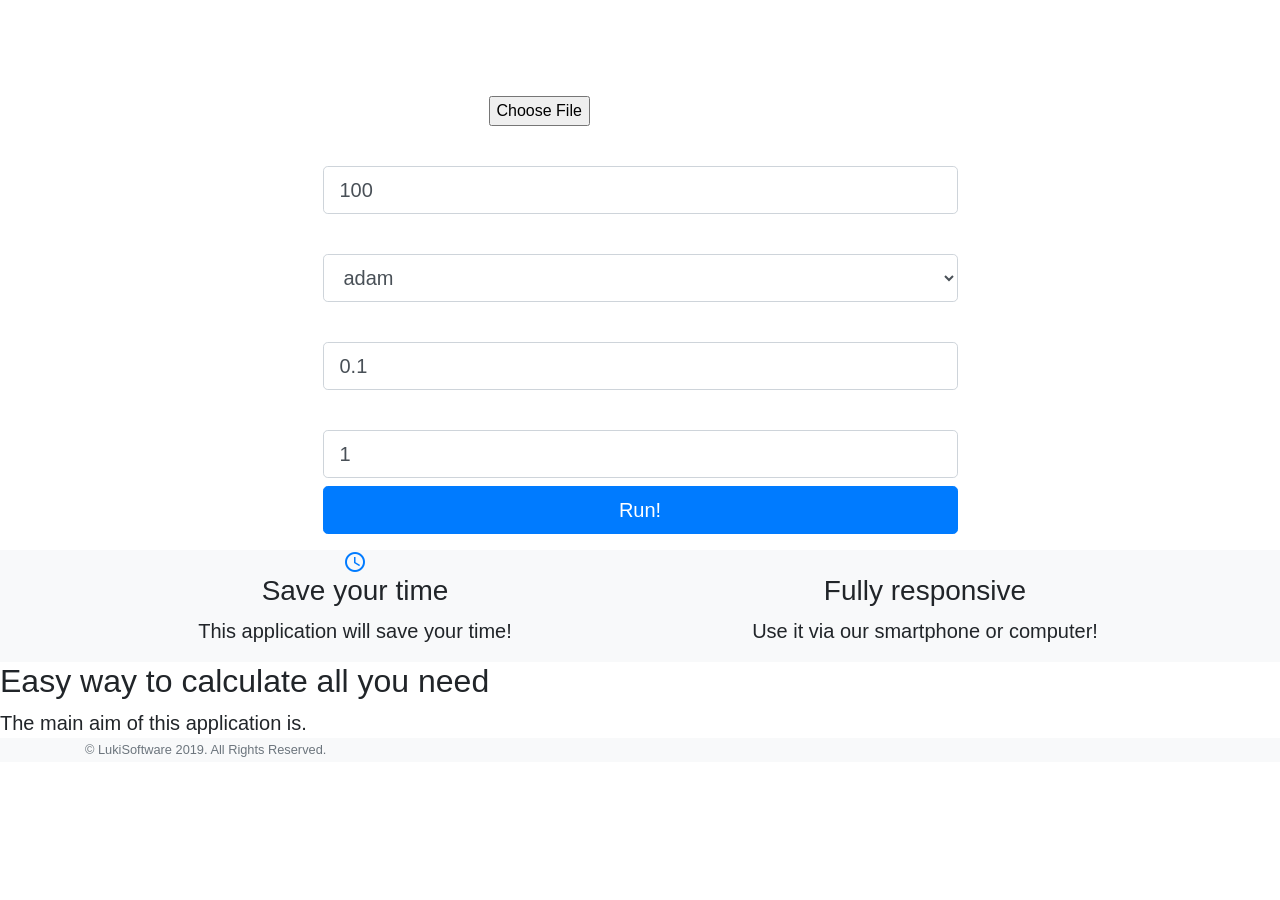
==== web/templates/index.html @ aef53f51 "file reorganization" ====
<html lang="en"><head>
    <meta charset="utf-8">
    <meta name="viewport" content="width=device-width, initial-scale=1, shrink-to-fit=no">
    <meta name="description" content="">
    <meta name="author" content="">
    <title>CalculateIT - AI project</title>

    <link href="static/css/landing-page/landing-page.min.css" rel="stylesheet">
    <link href="static/css/common.css" rel="stylesheet">
    <!-- Bootstrap core CSS -->
    <link href="https://fonts.googleapis.com/icon?family=Material+Icons" rel="stylesheet">
    <link rel="stylesheet" href="https://stackpath.bootstrapcdn.com/bootstrap/4.3.1/css/bootstrap.min.css" integrity="sha384-ggOyR0iXCbMQv3Xipma34MD+dH/1fQ784/j6cY/iJTQUOhcWr7x9JvoRxT2MZw1T" crossorigin="anonymous">

<body>
<!-- Masthead -->
<header class="masthead text-white text-center">
    <div class="overlay"></div>
    <div class="container">
        <div class="row">
            <div class="col-xl-9 mx-auto">
                <h1 class="mb-5 text-white">Calculate it!</h1>
            </div>
            <div class="col-md-10 col-lg-8 col-xl-7 mx-auto">
                <form id="calculateForm" enctype=multipart/form-data>
                    <div class="form-row">
                            <div class=" col-lg-12 mb-2 mb-md-0 pb-2">
                            <input type="file" name="sourceFile" required>
                        </div>
                        <div class=" col-lg-12 mb-2 mb-md-0 pb-2">
                            <label for="percentNumber">Percent of data</label>
                            <input type="number" name="percent" id="percentNumber" min="0" max="100" value="100" step="1" class="form-control form-control-lg" placeholder="Enter user name or email...">
                        </div>
                        <div class=" col-lg-12 mb-2 mb-md-0 pb-2">
                            <label for="algorithmSelect">Alhorithm</label>
                            <select name="algorithm" class="form-control form-control-lg" id="algorithmSelect">
                                <option value="adam">adam</option>
                                <option value="lbfgs">lbfgs</option>
                                <option value="sgd">sgd</option>
                            </select>
                        </div>
                        <div class=" col-lg-12 mb-2 mb-md-0 pb-2">
                            <label for="leariningRateNumber">Learning rate</label>
                            <input type="number" step="0.1" value="0.1" name="learningRate" id="leariningRateNumber" class="form-control form-control-lg" placeholder="Enter learing rate...">
                        </div>
                        <div class=" col-lg-12 mb-2 mb-md-0 pb-2">
                                <label for="maxInter">Max inter</label>
                                <input type="number" value="1" name="maxInter" class="form-control form-control-lg" placeholder="Enter max inter...">
                            </div>
                        <div class="col-lg-12">
                            <button id="sendForm" type="button" class="btn btn-block btn-lg btn-primary padding-rem-05">Run!</button>
                            <div class="loader displaynone"></div>
                        </div>
                    </div>
                </form>
            </div>
        </div>
    </div>
</header>
<!-- Icons Grid -->
<section class="features-icons bg-light text-center">
    <div class="container">
        <div class="row">
            <div class="col-lg-6">
                <div class="features-icons-item mx-auto mb-5 mb-lg-0 mb-lg-3">
                    <div class="features-icons-icon d-flex">
                        <i class="icon-layers m-auto text-primary material-icons">schedule</i>
                    </div>
                    <h3>Save your time</h3>
                    <p class="lead mb-0">This application will save your time!</p>
                </div>
            </div>
            <div class="col-lg-6">
                <div class="features-icons-item mx-auto mb-5 mb-lg-0 mb-lg-3">
                    <div class="features-icons-icon d-flex">
                        <i class="icon-layers m-auto text-primary material-icons">mobile_friendly</i>
                    </div>
                    <h3>Fully responsive</h3>
                    <p class="lead mb-0">Use it via our smartphone or computer!</p>
                </div>
            </div>            
        </div>
    </div>
</section>
<!-- Image Showcases -->
<section class="showcase">
    <div class="container-fluid p-0">
        <div class="row no-gutters">
            <div class="col-lg-6 order-lg-2 text-white showcase-img"></div>
            <div class="col-lg-6 order-lg-1 my-auto showcase-text">
                <h2>Easy way to calculate all you need</h2>
                <p class="lead mb-0">The main aim of this application is. </p>
            </div>
        </div>

    </div>
</section>
    <!-- Footer -->
    <footer class="footer bg-light">
    <div class="container">
        <div class="row">
            <div class="col-lg-6 h-100 text-center text-lg-left my-auto">
                <p class="text-muted small mb-4 mb-lg-0">© LukiSoftware 2019. All Rights Reserved.</p>
            </div>
            <div class="col-lg-6 h-100 text-center text-lg-right my-auto">
                <ul class="list-inline mb-0">
                    <li class="list-inline-item mr-3">
                        <a href="#">
                            <i class="fab fa-facebook fa-2x fa-fw"></i>
                        </a>
                    </li>
                    <li class="list-inline-item mr-3">
                        <a href="#">
                            <i class="fab fa-twitter-square fa-2x fa-fw"></i>
                        </a>
                    </li>
                    <li class="list-inline-item">
                        <a href="#">
                            <i class="fab fa-instagram fa-2x fa-fw"></i>
                        </a>
                    </li>
                </ul>
            </div>
        </div>
    </div>
</footer>

<script src="https://ajax.aspnetcdn.com/ajax/jQuery/jquery-3.4.0.min.js"></script>
<script src="https://stackpath.bootstrapcdn.com/bootstrap/4.3.1/js/bootstrap.min.js" integrity="sha384-JjSmVgyd0p3pXB1rRibZUAYoIIy6OrQ6VrjIEaFf/nJGzIxFDsf4x0xIM+B07jRM" crossorigin="anonymous"></script>

<script>
    function showLoader(){
        $('.loader').removeClass('displaynone');
        $('#sendForm').addClass('displaynone');
    }
    
    function hideLoader(){
        $('.loader').addClass('displaynone');
        $('#sendForm').removeClass('displaynone');
    }

    $(function(){
        $('#sendForm').on('click', function(){
            showLoader();

            var form_data = new FormData($('#calculateForm')[0]);
            console.log(form_data);
            $.ajax({
                type: 'POST',
                url: '/run',
                data: form_data,
                contentType: false,
                cache: false,
                processData: false,
                success: function(data) {
                    console.log('Success!');
                    hideLoader();
                    //TODO implement presentation of results
                },
                error: function (jqXHR, textStatus) {
                    alert('Error occured: ' + textStatus);
                    hideLoader();
                }
            });
        });
    });
</script>
</body></html>
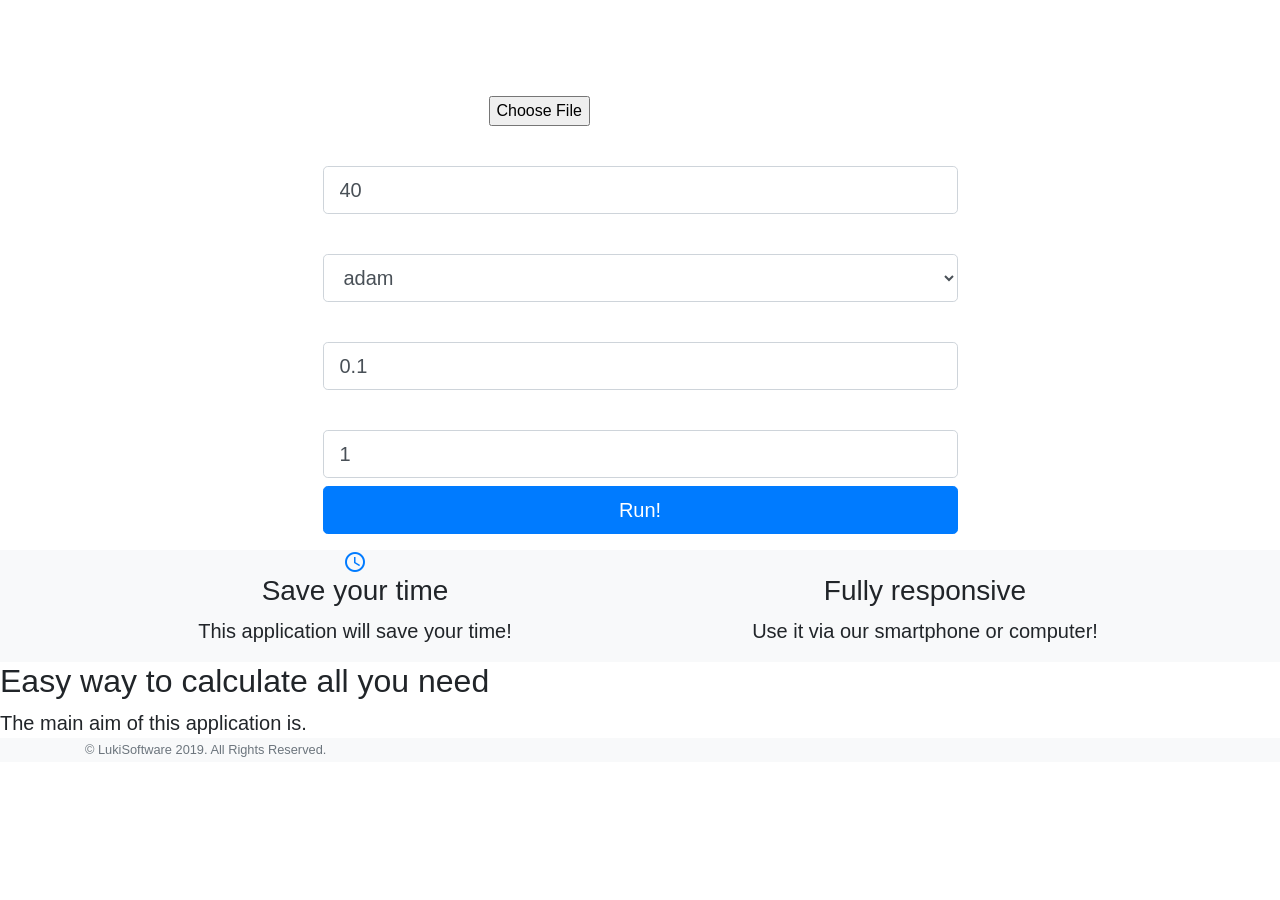
==== commit 8bb9699c: "linking imporved" ====
--- a/web/templates/index.html
+++ b/web/templates/index.html
@@ -28,7 +28,7 @@
                         </div>
                         <div class=" col-lg-12 mb-2 mb-md-0 pb-2">
                             <label for="percentNumber">Percent of data</label>
-                            <input type="number" name="percent" id="percentNumber" min="0" max="100" value="100" step="1" class="form-control form-control-lg" placeholder="Enter user name or email...">
+                            <input type="number" name="percent" id="percentNumber" min="1" max="99" value="40" step="1" class="form-control form-control-lg" placeholder="Enter user name or email...">
                         </div>
                         <div class=" col-lg-12 mb-2 mb-md-0 pb-2">
                             <label for="algorithmSelect">Alhorithm</label>
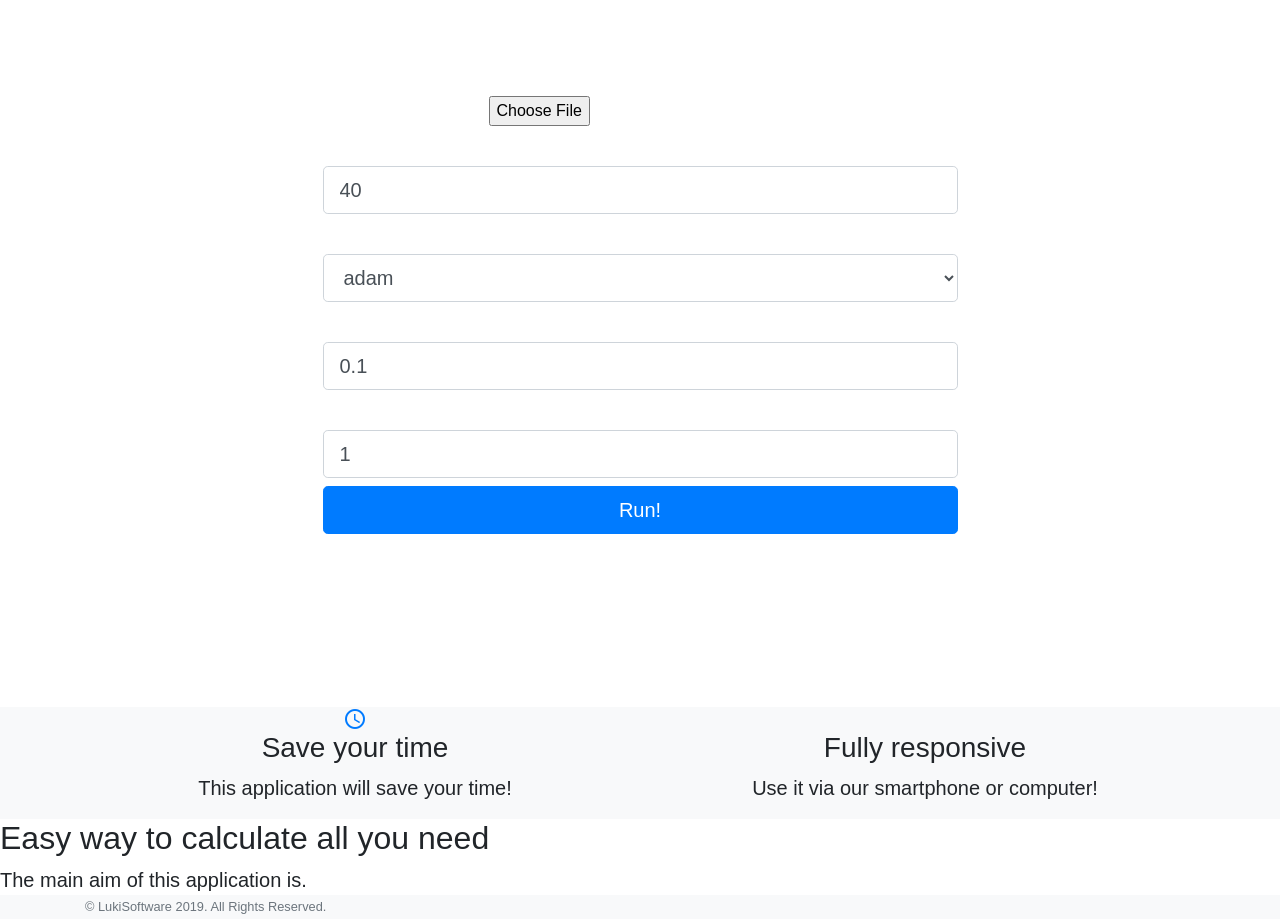
==== commit 261d9349: "add chart implementation, sending json with data + chart.js library + parse date to json + send json" ====
--- a/web/templates/index.html
+++ b/web/templates/index.html
@@ -10,7 +10,7 @@
     <!-- Bootstrap core CSS -->
     <link href="https://fonts.googleapis.com/icon?family=Material+Icons" rel="stylesheet">
     <link rel="stylesheet" href="https://stackpath.bootstrapcdn.com/bootstrap/4.3.1/css/bootstrap.min.css" integrity="sha384-ggOyR0iXCbMQv3Xipma34MD+dH/1fQ784/j6cY/iJTQUOhcWr7x9JvoRxT2MZw1T" crossorigin="anonymous">
-
+    <link rel="stylesheet" type="text/css" href="static/css/Chart.min.css">
 <body>
 <!-- Masthead -->
 <header class="masthead text-white text-center">
@@ -57,6 +57,12 @@
     </div>
 </header>
 <!-- Icons Grid -->
+<div id="results" class="displaynone text-center">
+    <canvas id="firstChart"></canvas>
+    <canvas id="secondChart"></canvas>
+    <canvas id="thirdChart"></canvas>
+    <canvas id="fourthChart"></canvas>
+</div>
 <section class="features-icons bg-light text-center">
     <div class="container">
         <div class="row">
@@ -98,10 +104,10 @@
     <footer class="footer bg-light">
     <div class="container">
         <div class="row">
-            <div class="col-lg-6 h-100 text-center text-lg-left my-auto">
+            <div class="col-lg-6 text-center text-lg-left my-auto">
                 <p class="text-muted small mb-4 mb-lg-0">© LukiSoftware 2019. All Rights Reserved.</p>
             </div>
-            <div class="col-lg-6 h-100 text-center text-lg-right my-auto">
+            <div class="col-lg-6 text-center text-lg-right my-auto">
                 <ul class="list-inline mb-0">
                     <li class="list-inline-item mr-3">
                         <a href="#">
@@ -126,6 +132,11 @@
 
 <script src="https://ajax.aspnetcdn.com/ajax/jQuery/jquery-3.4.0.min.js"></script>
 <script src="https://stackpath.bootstrapcdn.com/bootstrap/4.3.1/js/bootstrap.min.js" integrity="sha384-JjSmVgyd0p3pXB1rRibZUAYoIIy6OrQ6VrjIEaFf/nJGzIxFDsf4x0xIM+B07jRM" crossorigin="anonymous"></script>
+<script src="static/scripts/Chart.min.js"></script>
+
+
+
+
 
 <script>
     function showLoader(){
@@ -136,6 +147,11 @@
     function hideLoader(){
         $('.loader').addClass('displaynone');
         $('#sendForm').removeClass('displaynone');
+    }
+
+    function resetResults(){
+        $('#results').html('<canvas id="firstChart"></canvas><canvas id="secondChart"></canvas><canvas id="thirdChart"></canvas><canvas id="fourthChart"></canvas>');
+        $('#results').removeClass('displaynone');
     }
 
     $(function(){
@@ -153,11 +169,205 @@
                 processData: false,
                 success: function(data) {
                     console.log('Success!');
+                    console.log(data);
                     hideLoader();
                     //TODO implement presentation of results
+
+                    resetResults();
+                    var ctx = document.getElementById('firstChart').getContext('2d');
+                    var myChart = new Chart(ctx, {
+                        type: 'line',
+                        data: {
+                            datasets: [{
+                                data: data.vectorWithOriginalYTRAIN,
+                                label: 'vectorWithOriginalYTRAIN',
+                                borderColor: '#ff00ff',
+                                pointStyle: 'circle',
+                                yAxisID: 'left-y-axis',
+                                fill: false
+
+                            }, {
+                                data: data.vectorWithPredictedNetworkYTRAIN,
+                                label: 'vectorWithPredictedNetworkYTRAIN',
+                                borderColor: '#2DF7F1',                            
+                                yAxisID: 'left-y-axis',
+                                pointStyle: 'circle',
+                                fill: false
+
+                            },{
+                                data: data.vectorWithPredictedRegressionYTRAIN,
+                                label: 'vectorWithPredictedRegressionYTRAIN',
+                                borderColor: '#17E539',
+                                pointStyle: 'circle',
+                                yAxisID: 'left-y-axis',
+                                fill: false
+
+                            }],
+                            labels: Array(data.vectorWithOriginalYTRAIN.length).fill("")
+                        },
+                        options: {
+                            scales: {
+                                yAxes: [{
+                                    id: 'left-y-axis',
+                                    type: 'linear',
+                                    position: 'left'
+                                }, {
+                                    id: 'right-y-axis',
+                                    type: 'linear',
+                                    position: 'right'
+                                }]
+                            },
+                            title: {
+                                display: true,
+                                text: 'Porównanie wyjsciowych Y dla danych treningowych',
+                                fontSize: 24
+                            }
+                        }
+                    });
+
+                    var ctx = document.getElementById('secondChart').getContext('2d');
+                        var myChart = new Chart(ctx, {
+                        type: 'line',
+                        data: {
+                            datasets: [{
+                                data: data.vectorWithErrorForNetworkTRAIN,
+                                label: 'vectorWithErrorForNetworkTRAIN',
+                                borderColor: '#ff00ff',
+
+                                // This binds the dataset to the left y axis
+                                yAxisID: 'left-y-axis',
+                                fill: false
+
+                            }, {
+                                data: data.vectorWithErrorForRegressionTRAIN,
+                                label: 'vectorWithErrorForRegressionTRAIN',
+                                borderColor: '#2DF7F1',                            
+                                // This binds the dataset to the right y axis
+                                yAxisID: 'left-y-axis',
+                                fill: false
+
+                            }],
+                            labels: Array(data.vectorWithErrorForRegressionTRAIN.length).fill("")
+                        },
+                        options: {
+                            scales: {
+                                yAxes: [{
+                                    id: 'left-y-axis',
+                                    type: 'linear',
+                                    position: 'left'
+                                }, {
+                                    id: 'right-y-axis',
+                                    type: 'linear',
+                                    position: 'right'
+                                }]
+                            },
+                            title: {
+                                display: true,
+                                text: 'Porównanie błędu neural i regresji względem oryginalnych danych (dla danych treningowych)',
+                                fontSize: 24
+                            }
+                        }
+                    });
+
+                    var ctx = document.getElementById('thirdChart').getContext('2d');
+                    var myChart = new Chart(ctx, {
+                        type: 'line',
+                        data: {
+                            datasets: [{
+                                data: data.vectorWithOriginalYTEST,
+                                label: 'vectorWithOriginalYTEST',
+                                borderColor: '#ff00ff',
+
+                                // This binds the dataset to the left y axis
+                                yAxisID: 'left-y-axis',
+                                fill: false
+
+                            }, {
+                                data: data.vectorWithPredictedNetworkYTEST,
+                                label: 'vectorWithPredictedNetworkYTEST',
+                                borderColor: '#2DF7F1',                            
+                                // This binds the dataset to the right y axis
+                                yAxisID: 'left-y-axis',
+                                fill: false
+
+                            },{
+                                data: data.vectorWithPredictedRegressionYTEST,
+                                label: 'vectorWithPredictedRegressionYTEST',
+                                borderColor: '#17E539',
+                                // This binds the dataset to the left y axis
+                                yAxisID: 'left-y-axis',
+                                fill: false
+
+                            }],
+                            labels: Array(data.vectorWithOriginalYTEST.length).fill("")
+                        },
+                        options: {
+                            scales: {
+                                yAxes: [{
+                                    id: 'left-y-axis',
+                                    type: 'linear',
+                                    position: 'left'
+                                }, {
+                                    id: 'right-y-axis',
+                                    type: 'linear',
+                                    position: 'right'
+                                }]
+                            },
+                            title: {
+                                display: true,
+                                text: 'Porownanie wyjściowych Y dla danych testowych',
+                                fontSize : 24
+                            }
+                        }
+                    });
+
+
+                    var ctx = document.getElementById('fourthChart').getContext('2d');
+                        var myChart = new Chart(ctx, {
+                        type: 'line',
+                        data: {
+                            datasets: [{
+                                data: data.vectorWithErrorForNetworkTEST,
+                                label: 'vectorWithErrorForNetworkTEST',
+                                borderColor: '#ff00ff',
+
+                                // This binds the dataset to the left y axis
+                                yAxisID: 'left-y-axis',
+                                fill: false
+
+                            }, {
+                                data: data.vectorWithErrorForRegressionTEST,
+                                label: 'vectorWithErrorForRegressionTEST',
+                                borderColor: '#2DF7F1',                            
+                                // This binds the dataset to the right y axis
+                                yAxisID: 'left-y-axis',
+                                fill: false
+
+                            }],
+                            labels: Array(data.vectorWithErrorForNetworkTEST.length).fill("")
+                        },
+                        options: {
+                            scales: {
+                                yAxes: [{
+                                    id: 'left-y-axis',
+                                    type: 'linear',
+                                    position: 'left'
+                                }, {
+                                    id: 'right-y-axis',
+                                    type: 'linear',
+                                    position: 'right'
+                                }]
+                            },
+                            title: {
+                                display: true,
+                                text: 'Porównanie błędu neural i regresji wzgledem oryginalnych danych (dla danych testowych)',
+                                fontSize : 24
+                            }
+                        }
+                    });                    
                 },
                 error: function (jqXHR, textStatus) {
-                    alert('Error occured: ' + textStatus);
+                    console.log('Error occured: ' + textStatus);
                     hideLoader();
                 }
             });
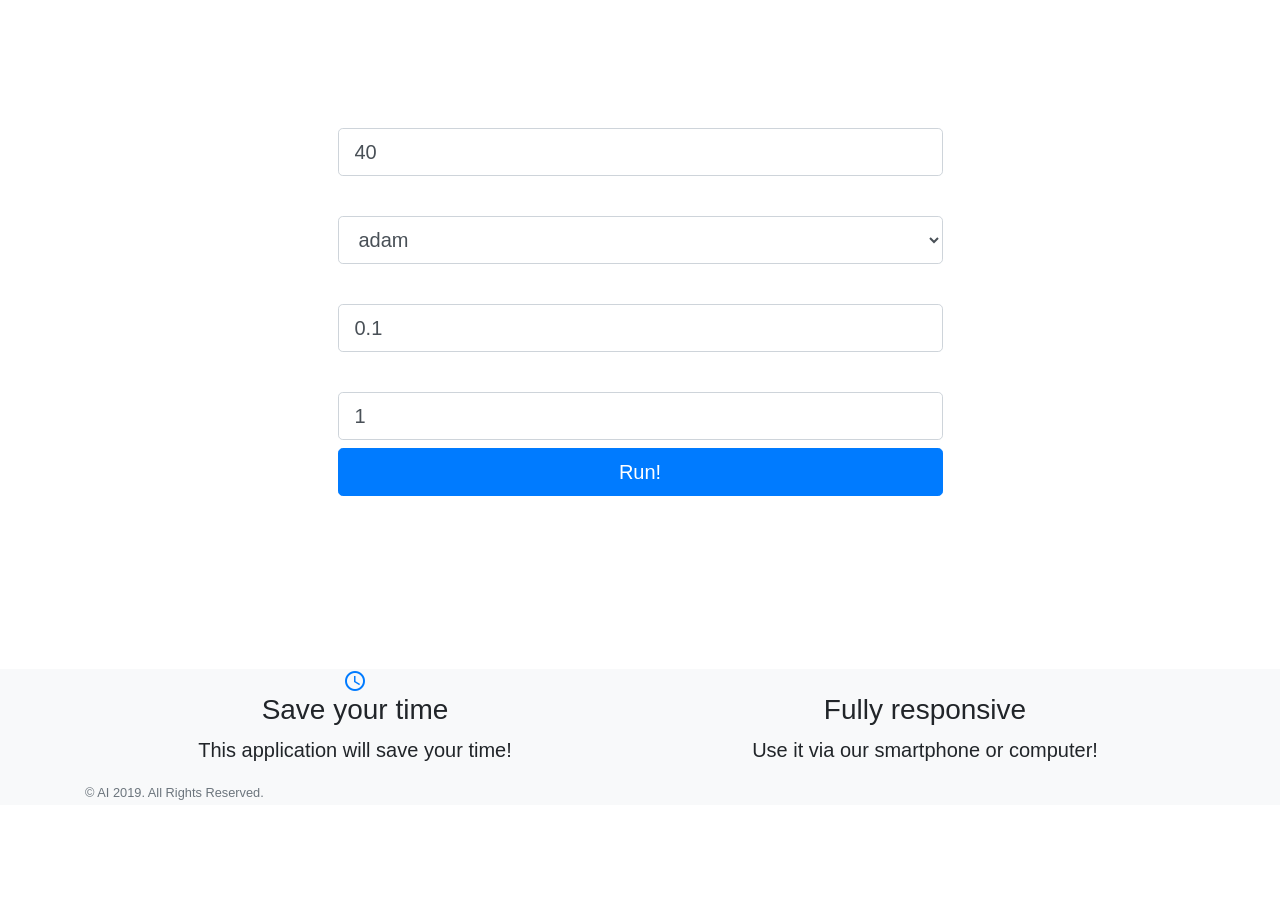
==== commit 06d5c274: "adding final improvement" ====
--- a/web/templates/index.html
+++ b/web/templates/index.html
@@ -21,11 +21,11 @@
                 <h1 class="mb-5 text-white">Calculate it!</h1>
             </div>
             <div class="col-md-10 col-lg-8 col-xl-7 mx-auto">
-                <form id="calculateForm" enctype=multipart/form-data>
-                    <div class="form-row">
+                <form id="calculateForm" enctype="multipart/form-data">
+                    <!--<div class="form-row">
                             <div class=" col-lg-12 mb-2 mb-md-0 pb-2">
                             <input type="file" name="sourceFile" required>
-                        </div>
+                        </div>--->
                         <div class=" col-lg-12 mb-2 mb-md-0 pb-2">
                             <label for="percentNumber">Percent of data</label>
                             <input type="number" name="percent" id="percentNumber" min="1" max="99" value="40" step="1" class="form-control form-control-lg" placeholder="Enter user name or email...">
@@ -87,25 +87,13 @@
         </div>
     </div>
 </section>
-<!-- Image Showcases -->
-<section class="showcase">
-    <div class="container-fluid p-0">
-        <div class="row no-gutters">
-            <div class="col-lg-6 order-lg-2 text-white showcase-img"></div>
-            <div class="col-lg-6 order-lg-1 my-auto showcase-text">
-                <h2>Easy way to calculate all you need</h2>
-                <p class="lead mb-0">The main aim of this application is. </p>
-            </div>
-        </div>
-
-    </div>
-</section>
+
     <!-- Footer -->
     <footer class="footer bg-light">
     <div class="container">
         <div class="row">
             <div class="col-lg-6 text-center text-lg-left my-auto">
-                <p class="text-muted small mb-4 mb-lg-0">© LukiSoftware 2019. All Rights Reserved.</p>
+                <p class="text-muted small mb-4 mb-lg-0">© AI 2019. All Rights Reserved.</p>
             </div>
             <div class="col-lg-6 text-center text-lg-right my-auto">
                 <ul class="list-inline mb-0">
@@ -158,12 +146,12 @@
         $('#sendForm').on('click', function(){
             showLoader();
 
-            var form_data = new FormData($('#calculateForm')[0]);
-            console.log(form_data);
+            var formData = new FormData($('#calculateForm')[0]);
+            console.log(formData);
             $.ajax({
                 type: 'POST',
                 url: '/run',
-                data: form_data,
+                data: formData,
                 contentType: false,
                 cache: false,
                 processData: false,
